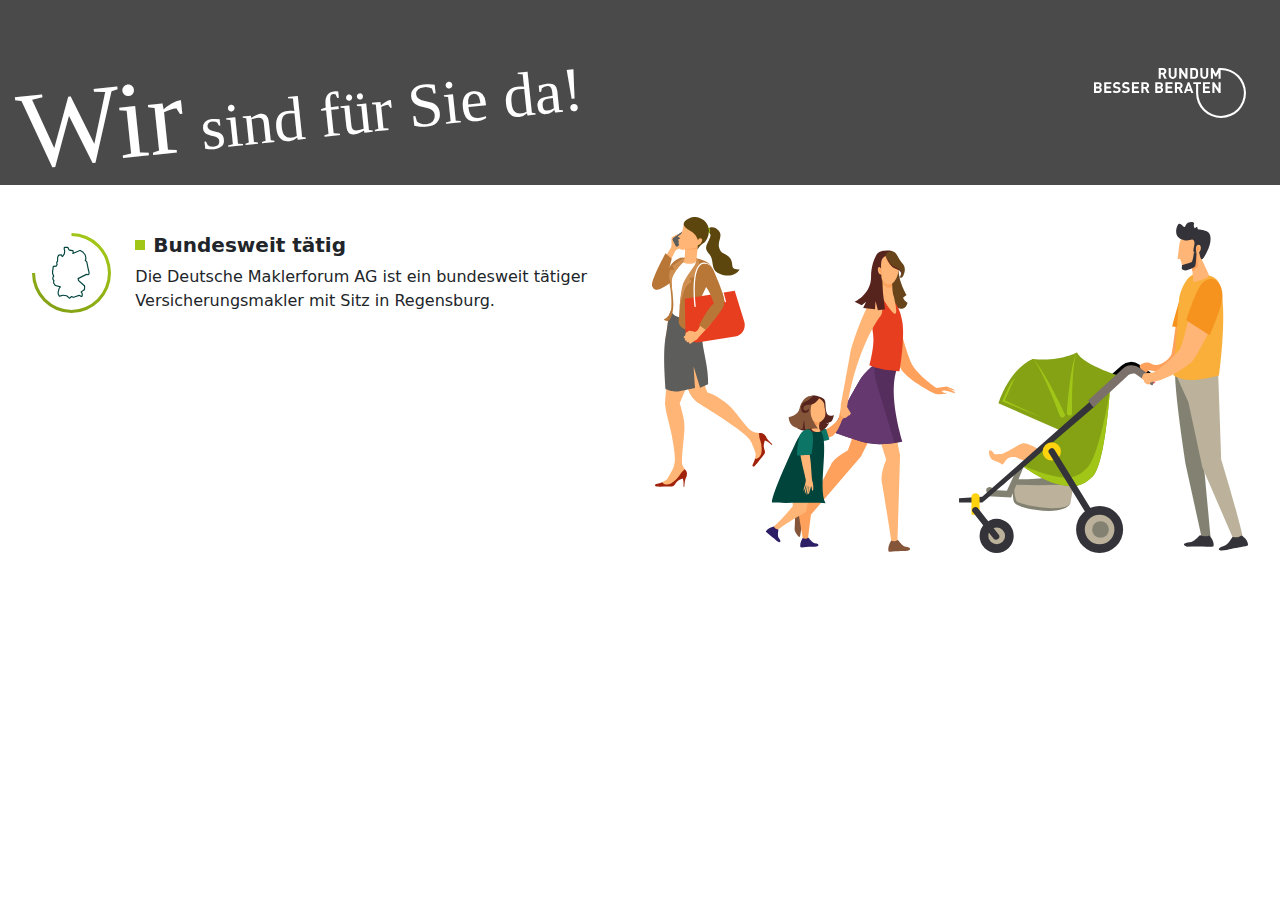
==== src/page_2.html @ ef55a456 "update pages" ====
<!DOCTYPE html>
<html lang="en">

<head>
    <meta charset="UTF-8">
    <meta name="viewport" content="width=device-width, initial-scale=1.0">
    <title>page 2</title>

    <!-- Bootstrap CSS -->
    <link href="https://cdn.jsdelivr.net/npm/bootstrap@5.3.0/dist/css/bootstrap.min.css" rel="stylesheet">

    <!-- Link to custom styles.css -->
    <link rel="stylesheet" href="../styles.css">
</head>

<body>

    <div>
        <div class="header">

            <div class="row d-flex align-items-center justify-content-between w-100">
                <div class="col-lg-6 col-md-6 col-sm-12 title">
                    <!-- Desktop image -->
                    <img src="../assest/Wir sind für Sie da!.svg" alt="" height="120px"
                        class="img-fluid d-none d-md-block">
                    <!-- Mobile image -->
                    <img src="../assest/Wir sindfür Sie da!.svg" alt="" class="img-fluid d-md-none">
                </div>
                <div class="col-lg-6 col-md-6 col-sm-12 text-md-end logo d-none d-md-block">
                    <img src="../assest/DMF_Slogan_Weiss_RGB.svg" alt="Logo">
                </div>
            </div>
        </div>

        <main>
        <div class="page_2">
            <div class="row">
                <div class="col-md-6">
                    <div class="card border-0">
                        <div class="row align-items-center">
                            <div class="col-md-2 text-center text-md-left">
                                <img src="../assest/mapCircle.svg" alt="Image" class="img-fluid">
                            </div>
                            <div class="col-md-10 mobile_center">

                                <h2 class="mt-3 d-flex gap-2 heading_two  text-center text-md-left">
                                    <img src="../assest/Rectangle 1607.svg" alt="">
                                    Bundesweit tätig
                                </h2>
                                <p class="mobile_center">
                                    Die Deutsche Maklerforum AG ist ein bundesweit tätiger Versicherungsmakler mit Sitz
                                    in
                                    Regensburg.
                                </p>
                            </div>
                        </div>
                    </div>
                </div>
                <div class="col-md-6">

                    <!-- Desktop image -->
                    <img src="../assest/DMF_Figuren_Familie-Geschaeftsfrau.svg" alt="" class="img-fluid d-none d-md-block">
                    <!-- Mobile image -->
                    <img src="../assest/Group 7978.svg" alt="" class="img-fluid d-md-none">
                </div>
            </div>

            <!-- </div> -->
            <div class="d-flex justify-content-end d-none d-sm-flex pt-5">
                <!-- This will be hidden on desktop (md and above) -->
                <img src="assest/DMF_Logo_Quadrat_RGB_300dpi.svg" alt="">
            </div>

            <!-- <a href="src/page_3.html"> -->
            <img src="assest/pevIcon.svg" alt="">
            <!-- </a> -->
        </div>
        <!-- Left Quarter for Back Navigation -->
        <a href="../index.html" class="nav-button" onclick="goBack()">
            <div class="left-quarter"></div>
        </a>
        <!-- Right Quarter for Forward Navigation -->
        <a href="page_3.html" class="nav-button">
            <div class="right-quarter"></div>
        </a>
        </main>
    </div>
    <!-- Bootstrap JavaScript Bundle with Popper.js -->
    <script src="https://cdn.jsdelivr.net/npm/bootstrap@5.3.0/dist/js/bootstrap.bundle.min.js"></script>
</body>

</html>
---- styles.css ----
/* Custom styles for the header */
.header {
    background-color: #4A4A4A;
    padding: 10px;
    height: 185px;
    display: flex;
    align-items: center;

    
}

.logo img {
    max-height: 50px;
}

/* general */

 /* Position the left quarter */
 .left-quarter {
    position: absolute;
    top: 0;
    left: 0;
    width: 25%;
    height: 100%;
    display: flex;
    justify-content: center;
    align-items: center;
}

/* Position the right quarter */
.right-quarter {
    position: absolute;
    top: 0;
    right: 0;
    width: 25%;
    height: 100%;
    display: flex;
    justify-content: center;
    align-items: center;
 
}

/* Style the navigation buttons */


/* homepage  */
.homePage{
    background-image: url(assest/PageOneHomepage/Image-page\ 1_Desktop.jpg);
    height: calc(100vh - 186px);
    background-size: cover;
    background-repeat: no-repeat;
    background-position: center;
    
}


/* page_2 */

.page_2{
    padding: 2rem;
   
}

.heading_two{
    font-size: 20px;
    font-weight: bold;
        
}

/* media screen */
/* Mobile devices (portrait and landscape) */
@media only screen and (max-width: 767px) {
    /* Your mobile styles here */
    .logo {
        text-align: center;
    }
    .title, .logo {
        display: block;
    }
    .mobile_center{
        display: flex;
        align-items: center;
        justify-content: center;
        flex-direction: column;
    }
    .mobile_center p{
        text-align: center;
    }
  }
  
  /* Tablets and larger mobile devices (landscape) */
  @media only screen and (min-width: 768px) and (max-width: 1023px) {
    /* Your tablet styles here */
  }
  
  /* Desktop devices and larger (laptops, desktops, and larger screens) */
  @media only screen and (min-width: 1024px) {
    /* Your desktop styles here */
  }
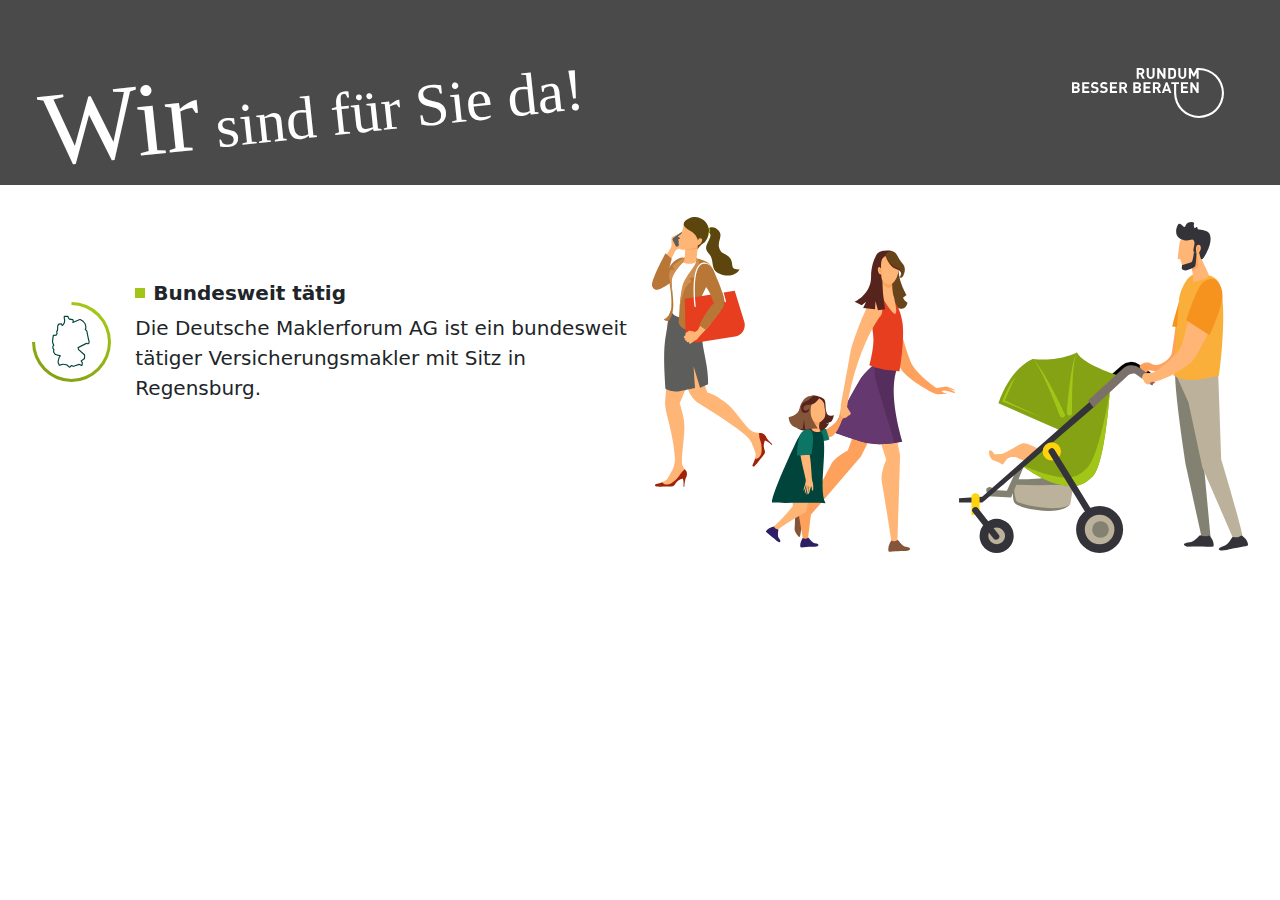
==== commit 6d48a2a4: "fixes" ====
--- a/src/page_2.html
+++ b/src/page_2.html
@@ -36,7 +36,7 @@
         <div class="page_2">
             <div class="row">
                 <div class="col-md-6">
-                    <div class="card border-0">
+                    <div class="card border-0 pt-5">
                         <div class="row align-items-center">
                             <div class="col-md-2 text-center text-md-left">
                                 <img src="../assest/mapCircle.svg" alt="Image" class="img-fluid">
@@ -80,7 +80,7 @@
             <div class="left-quarter"></div>
         </a>
         <!-- Right Quarter for Forward Navigation -->
-        <a href="page_3.html" class="nav-button">
+        <a href="page_2_1.html" class="nav-button">
             <div class="right-quarter"></div>
         </a>
         </main>
--- a/styles.css
+++ b/styles.css
@@ -1,7 +1,7 @@
 /* Custom styles for the header */
 .header {
     background-color: #4A4A4A;
-    padding: 10px;
+    padding: 2rem;
     height: 185px;
     display: flex;
     align-items: center;
@@ -13,6 +13,10 @@
     max-height: 50px;
 }
 
+p{
+    font-size: 20px;
+    font-weight: normal;
+}
 /* general */
 
  /* Position the left quarter */
@@ -21,7 +25,7 @@
     top: 0;
     left: 0;
     width: 25%;
-    height: 100%;
+    height: 100vh;
     display: flex;
     justify-content: center;
     align-items: center;
@@ -33,7 +37,8 @@
     top: 0;
     right: 0;
     width: 25%;
-    height: 100%;
+    height: 100vh;
+    /* background-color: red; */
     display: flex;
     justify-content: center;
     align-items: center;
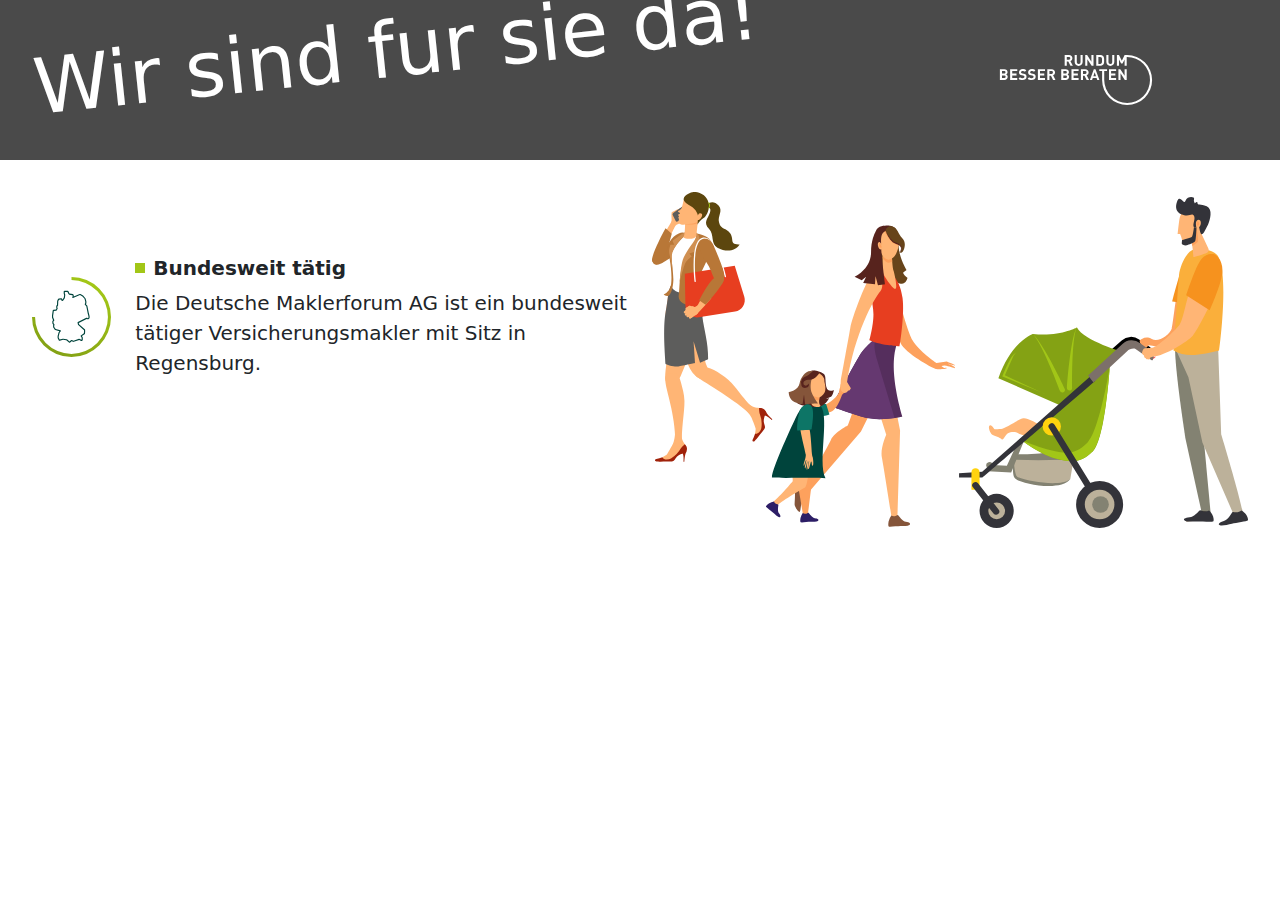
==== commit 440c3ec7: "update" ====
--- a/src/page_2.html
+++ b/src/page_2.html
@@ -19,15 +19,24 @@
         <div class="header">
 
             <div class="row d-flex align-items-center justify-content-between w-100">
-                <div class="col-lg-6 col-md-6 col-sm-12 title">
+                <div class="col-lg-8 col-md-8 col-sm-12 ">
                     <!-- Desktop image -->
-                    <img src="../assest/Wir sind für Sie da!.svg" alt="" height="120px"
-                        class="img-fluid d-none d-md-block">
+                    <!-- <img src="../assest/Wir sind für Sie da!.svg" alt="title" height="120px"
+                        class="img-fluid d-none d-md-block zoom-out-bounce"> -->
+                        <h1 class="d-none d-md-block title">
+                            Wir sind fur sie da!
+                        </h1>
                     <!-- Mobile image -->
-                    <img src="../assest/Wir sindfür Sie da!.svg" alt="" class="img-fluid d-md-none">
+                    <div class="d-md-none d-flex align-items-center justify-content-center ">
+                        <h1 class=" title">
+                            Wir sind <br>
+                            fur sie da!
+                        </h1>
+                        <!-- <img src="../assest/Wir sindfür Sie da!.svg" alt="logo" class="img-fluid zoom-out-bounce"  height="120px"> -->
+                    </div>
                 </div>
-                <div class="col-lg-6 col-md-6 col-sm-12 text-md-end logo d-none d-md-block">
-                    <img src="../assest/DMF_Slogan_Weiss_RGB.svg" alt="Logo">
+                <div class="col-lg-4 col-md-4 col-sm-12 text-md-end logo d-none d-md-block">
+                    <img src="../assest/DMF_Slogan_Weiss_RGB.svg" width="296px" alt="Logo">
                 </div>
             </div>
         </div>
--- a/styles.css
+++ b/styles.css
@@ -1,26 +1,52 @@
 /* Custom styles for the header */
 .header {
     background-color: #4A4A4A;
-    padding: 2rem;
-    height: 185px;
-    display: flex;
-    align-items: center;
-
-    
+    padding: 0rem 2rem;
+    height: 160px;
+    display: flex;
+    align-items: center;
+
+
+}
+
+.header .title {
+    font-size: 77px;
+    transform: rotate(-6deg);
+    /* margin-bottom: 50px; */
+    color: #ffffff;
+
+   
+}
+.header  .writing {
+    overflow: hidden; /* Hide the overflowing characters during animation */
+    white-space: nowrap; /* Prevent line breaks during animation */
+    /* border-right: 2px solid #ffffff;  */
+    /* Add a blinking cursor effect */
+    animation: typing 4s steps(30, end), cursor 0.5s step-end ;
 }
 
 .logo img {
     max-height: 50px;
 }
 
-p{
+
+/* general */
+
+/* paragraph */
+p {
     font-size: 20px;
     font-weight: normal;
 }
-/* general */
-
- /* Position the left quarter */
- .left-quarter {
+
+/* heading */
+.heading_two {
+    font-size: 20px;
+    font-weight: bold;
+
+}
+
+/* Position the left quarter */
+.left-quarter {
     position: absolute;
     top: 0;
     left: 0;
@@ -42,64 +68,193 @@
     display: flex;
     justify-content: center;
     align-items: center;
- 
-}
-
-/* Style the navigation buttons */
+
+}
+
+/* pages */
 
 
 /* homepage  */
-.homePage{
+.homePage {
     background-image: url(assest/PageOneHomepage/Image-page\ 1_Desktop.jpg);
-    height: calc(100vh - 186px);
+    height: calc(100vh - 160px);
     background-size: cover;
     background-repeat: no-repeat;
     background-position: center;
-    
-}
-
+    position: relative;
+
+}
+
+.homePage .video_button_container {
+    position: absolute;
+    bottom: 5%;
+    left: 5%;
+}
+
+.homePage .logo_bottom{
+    position: absolute;
+    bottom: 5%;
+    right: 5%;
+}
+
+.homePage .video_button {
+    background-color: #ffffff;
+    height: 118px;
+    width: 264px;
+
+
+
+}
+
+.homePage .video_button h3 {
+    color: #A2C617;
+    font-size: 40px;
+    font-weight: bold;
+    padding-left: 4.5rem;
+    padding-top: 0.6rem;
+
+}
+
+.homePage .play {
+    width: 100px;
+    height: 100px;
+    background: #E73E20;
+    border-radius: 100%;
+    display: flex;
+    align-items: center;
+    justify-content: center;
+    position: absolute;
+    top: 8px;
+    left: -40px;
+    z-index: 1;
+
+}
+
+.homePage .play:hover {
+    width: 114.74px;
+    height: 114.74px;
+    background: #00443C;
+    top: 2px;
+    left: -55px;
+    cursor: pointer;
+}
 
 /* page_2 */
-
-.page_2{
+.page_2 {
     padding: 2rem;
-   
-}
-
-.heading_two{
-    font-size: 20px;
-    font-weight: bold;
-        
-}
+
+}
+
 
 /* media screen */
 /* Mobile devices (portrait and landscape) */
 @media only screen and (max-width: 767px) {
+
     /* Your mobile styles here */
     .logo {
         text-align: center;
     }
-    .title, .logo {
+
+    .title,
+    .logo {
         display: block;
     }
-    .mobile_center{
+
+    .mobile_center {
         display: flex;
         align-items: center;
         justify-content: center;
         flex-direction: column;
     }
-    .mobile_center p{
-        text-align: center;
-    }
+
+    .mobile_center p {
+        text-align: center;
+    }
+
+    .homePage .video_button_container {
+        left: 50%;
+        transform: translateX(-50%);
+    }
+
+    .hide_item {
+        display: none !important;
+    }
+
+    .header .title {
+        font-size: 55px;
+        text-align: center;
+    }
+
+}
+
+/* Tablets and larger mobile devices (landscape) */
+@media only screen and (min-width: 768px) and (max-width: 1023px) {
+    /* Your tablet styles here */
+    .header .title {
+        font-size: 50px;
+        text-align: center;
+        padding: 0rem 1rem;
+    }
+}
+
+@media (max-width: 1024px) {
+    .header .title {
+        margin-bottom: 19px;
+        font-size: 70px;
+     }
   }
-  
-  /* Tablets and larger mobile devices (landscape) */
-  @media only screen and (min-width: 768px) and (max-width: 1023px) {
-    /* Your tablet styles here */
-  }
-  
-  /* Desktop devices and larger (laptops, desktops, and larger screens) */
-  @media only screen and (min-width: 1024px) {
+
+/* Desktop devices and larger (laptops, desktops, and larger screens) */
+@media only screen and (min-width: 1025px) {
     /* Your desktop styles here */
-  }
-  +    .header .title {
+       margin-bottom: 65px;
+    }
+}
+
+
+/* animation  */
+
+/* effect zome out and bounce back */
+@keyframes zoomOut {
+    0% {
+        transform: scale(1);
+    }
+
+    50% {
+        transform: scale(0.8);
+    }
+
+    100% {
+        transform: scale(1);
+    }
+}
+
+.zoom-out-bounce {
+    animation: zoomOut 6s;
+    /* Adjust animation duration to 4 seconds */
+}
+
+/* Delay the animation on the second image */
+.delayed-animation {
+    animation-delay: 2s;
+}
+
+/* effect writing */
+@keyframes typing {
+    from {
+        width: 0;
+    }
+    to {
+        width: 100%;
+    }
+}
+
+@keyframes cursor {
+    from, to {
+        border-color: transparent;
+    }
+    50% {
+        border-color: #ffffff;
+    }
+}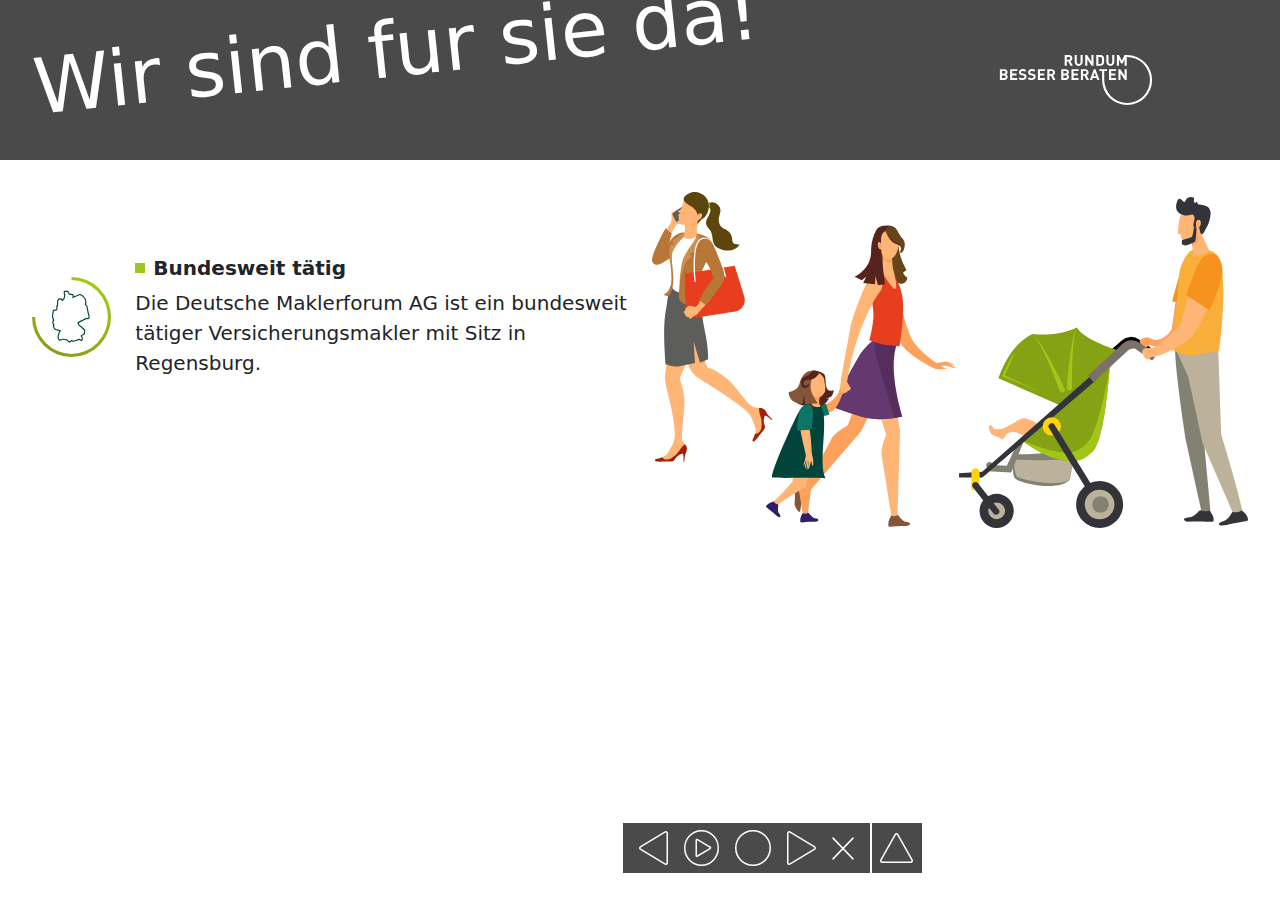
==== commit cf34a9e8: "lot of changes" ====
--- a/src/page_2.html
+++ b/src/page_2.html
@@ -23,9 +23,9 @@
                     <!-- Desktop image -->
                     <!-- <img src="../assest/Wir sind für Sie da!.svg" alt="title" height="120px"
                         class="img-fluid d-none d-md-block zoom-out-bounce"> -->
-                        <h1 class="d-none d-md-block title">
-                            Wir sind fur sie da!
-                        </h1>
+                    <h1 class="d-none d-md-block title">
+                        Wir sind fur sie da!
+                    </h1>
                     <!-- Mobile image -->
                     <div class="d-md-none d-flex align-items-center justify-content-center ">
                         <h1 class=" title">
@@ -42,56 +42,83 @@
         </div>
 
         <main>
-        <div class="page_2">
-            <div class="row">
-                <div class="col-md-6">
-                    <div class="card border-0 pt-5">
-                        <div class="row align-items-center">
-                            <div class="col-md-2 text-center text-md-left">
-                                <img src="../assest/mapCircle.svg" alt="Image" class="img-fluid">
-                            </div>
-                            <div class="col-md-10 mobile_center">
+            <div class="page_2">
+                <div class="row">
+                    <div class="col-md-6">
+                        <div class="card border-0 pt-5">
+                            <div class="row align-items-center">
+                                <div class="col-md-2 text-center text-md-left">
+                                    <img src="../assest/mapCircle.svg" alt="Image" class="img-fluid">
+                                </div>
+                                <div class="col-md-10 mobile_center">
 
-                                <h2 class="mt-3 d-flex gap-2 heading_two  text-center text-md-left">
-                                    <img src="../assest/Rectangle 1607.svg" alt="">
-                                    Bundesweit tätig
-                                </h2>
-                                <p class="mobile_center">
-                                    Die Deutsche Maklerforum AG ist ein bundesweit tätiger Versicherungsmakler mit Sitz
-                                    in
-                                    Regensburg.
-                                </p>
+                                    <h2 class="mt-3 d-flex gap-2 heading_two  text-center text-md-left">
+                                        <img src="../assest/Rectangle 1607.svg" alt="">
+                                        Bundesweit tätig
+                                    </h2>
+                                    <p class="mobile_center">
+                                        Die Deutsche Maklerforum AG ist ein bundesweit tätiger Versicherungsmakler mit
+                                        Sitz
+                                        in
+                                        Regensburg.
+                                    </p>
+                                </div>
                             </div>
                         </div>
                     </div>
+                    <div class="col-md-6">
+
+                        <!-- Desktop image -->
+                        <img src="../assest/DMF_Figuren_Familie-Geschaeftsfrau.svg" alt=""
+                            class="img-fluid d-none d-md-block">
+                        <!-- Mobile image -->
+                        <img src="../assest/Group 7978.svg" alt="" class="img-fluid d-md-none">
+                    </div>
                 </div>
-                <div class="col-md-6">
 
-                    <!-- Desktop image -->
-                    <img src="../assest/DMF_Figuren_Familie-Geschaeftsfrau.svg" alt="" class="img-fluid d-none d-md-block">
-                    <!-- Mobile image -->
-                    <img src="../assest/Group 7978.svg" alt="" class="img-fluid d-md-none">
+                <!-- </div> -->
+                <div class="d-flex justify-content-end d-none d-sm-flex pt-5">
+                    <!-- This will be hidden on desktop (md and above) -->
+                    <img src="assest/DMF_Logo_Quadrat_RGB_300dpi.svg" alt="">
+                </div>
+
+                <!-- <a href="src/page_3.html"> -->
+                <img src="assest/pevIcon.svg" alt="">
+                <!-- </a> -->
+            </div>
+            <!-- Left Quarter for Back Navigation -->
+            <a href="../index.html" class="nav-button" onclick="goBack()">
+                <div class="left-quarter"></div>
+            </a>
+            <!-- Right Quarter for Forward Navigation -->
+            <a href="page_2_1.html" class="nav-button">
+                <div class="right-quarter"></div>
+            </a>
+
+            <!-- "Expand" button for navigation bar on the bottom -->
+            <div class="expand_button" onclick="showNavigationBar()">
+                <img src="../assest/navigation/expand.svg" alt="play">
+            </div>
+
+            <!-- Navigation bar at the bottom -->
+            <div class="navigation_bar" id="navigation-bar">
+                <div class="nav-button" onclick="goBack()">
+                    <img src="../assest/navigation/prevIcon.svg " alt="play">
+                </div>
+                <div class="nav-button" onclick="startVideo()">
+                    <img src="../assest/navigation/playIcon.svg" alt="play">
+                </div>
+                <div class="dos-button" onclick="openDOS()">
+                    <img src="../assest/navigation/circleIcon.svg" alt="play">
+                </div>
+                <div class="play-button" onclick="goForward()">
+                    <img src="../assest/navigation/nextIcon.svg" alt="play">
+                </div>
+
+                <div class="close-button" onclick="hideNavigationBar()">
+                    <img src="../assest/navigation/crossIcon.svg" alt="play">
                 </div>
             </div>
-
-            <!-- </div> -->
-            <div class="d-flex justify-content-end d-none d-sm-flex pt-5">
-                <!-- This will be hidden on desktop (md and above) -->
-                <img src="assest/DMF_Logo_Quadrat_RGB_300dpi.svg" alt="">
-            </div>
-
-            <!-- <a href="src/page_3.html"> -->
-            <img src="assest/pevIcon.svg" alt="">
-            <!-- </a> -->
-        </div>
-        <!-- Left Quarter for Back Navigation -->
-        <a href="../index.html" class="nav-button" onclick="goBack()">
-            <div class="left-quarter"></div>
-        </a>
-        <!-- Right Quarter for Forward Navigation -->
-        <a href="page_2_1.html" class="nav-button">
-            <div class="right-quarter"></div>
-        </a>
         </main>
     </div>
     <!-- Bootstrap JavaScript Bundle with Popper.js -->
--- a/styles.css
+++ b/styles.css
@@ -32,6 +32,9 @@
 
 /* general */
 
+
+
+
 /* paragraph */
 p {
     font-size: 20px;
@@ -45,6 +48,31 @@
 
 }
 
+.expand_button{
+    width: 50px;
+    height: 50px;
+    background-color: #4A4A4A;
+    display: flex;
+    align-items: center;
+    justify-content: center;
+    position: fixed;
+    bottom: 3%;
+    right: 28%;
+}
+
+.navigation_bar{
+    position: fixed;
+    bottom: 3%;
+    right: 32%;
+    height: 50px;
+    padding: 0rem 1rem;
+    display: flex;
+    justify-content: center;
+    align-items: center;
+    gap: 1rem;
+    background-color: #4A4A4A;
+
+}
 /* Position the left quarter */
 .left-quarter {
     position: absolute;
@@ -142,9 +170,24 @@
 /* page_2 */
 .page_2 {
     padding: 2rem;
-
-}
-
+}
+
+.logo_company p{
+    
+    gap: 1rem;
+    font-size: 20px;
+    font-weight: bold;
+   color: #84A214;
+   
+}
+.logo_company{
+    display: flex;
+    flex-wrap: wrap;
+    gap: 3rem;
+    justify-content: center;
+    padding-top: 2rem;
+    /* padding-left: 10rem; */
+}
 
 /* media screen */
 /* Mobile devices (portrait and landscape) */
@@ -183,6 +226,18 @@
     .header .title {
         font-size: 55px;
         text-align: center;
+    }
+    .navigation_bar{
+        display: none;
+    }
+    .expand_button{
+        display: none;
+    }
+    .logo_company{
+        gap: 3rem;
+        justify-content: center;
+        padding-top: 2rem;
+        padding-left: 0rem;
     }
 
 }
@@ -197,7 +252,7 @@
     }
 }
 
-@media (max-width: 1024px) {
+@media only screen and (min-width: 1023px) and (max-width: 1025px){
     .header .title {
         margin-bottom: 19px;
         font-size: 70px;
@@ -205,7 +260,7 @@
   }
 
 /* Desktop devices and larger (laptops, desktops, and larger screens) */
-@media only screen and (min-width: 1025px) {
+@media only screen and (min-width: 1026px) {
     /* Your desktop styles here */
     .header .title {
        margin-bottom: 65px;
